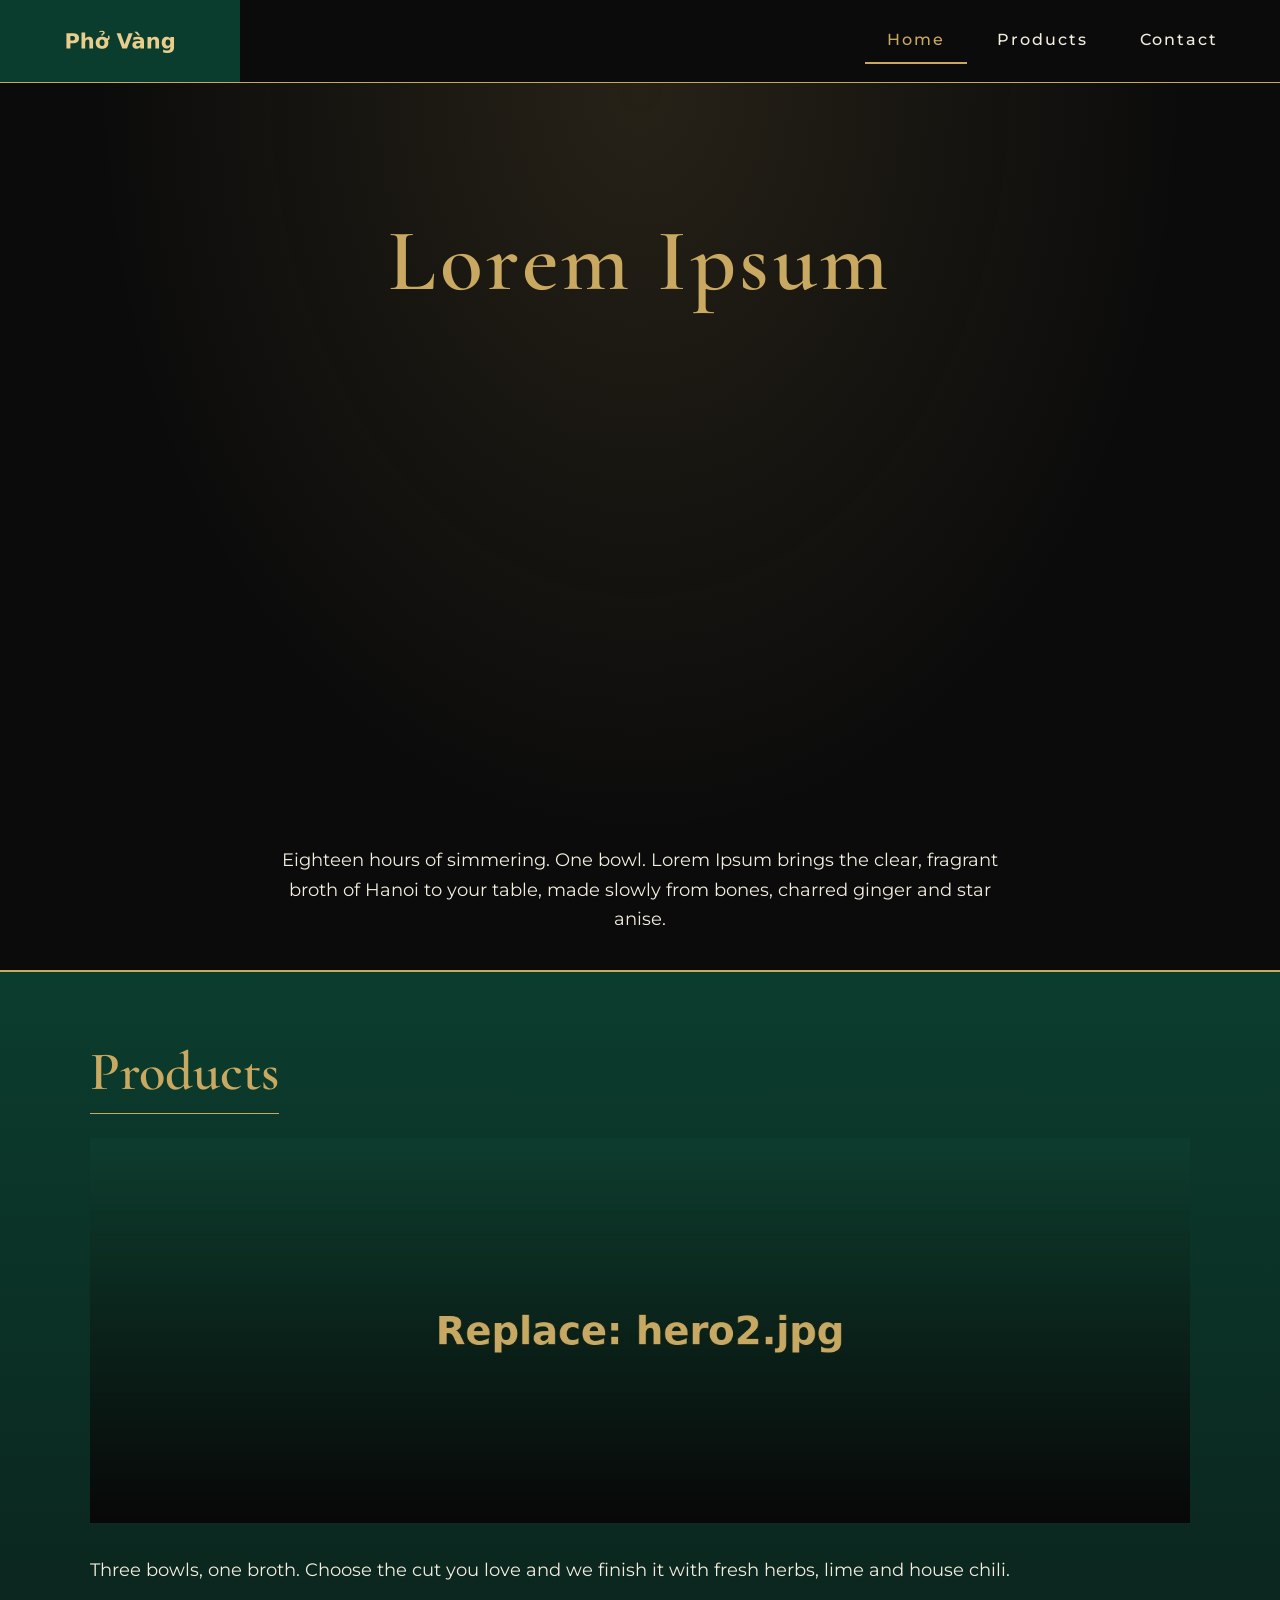
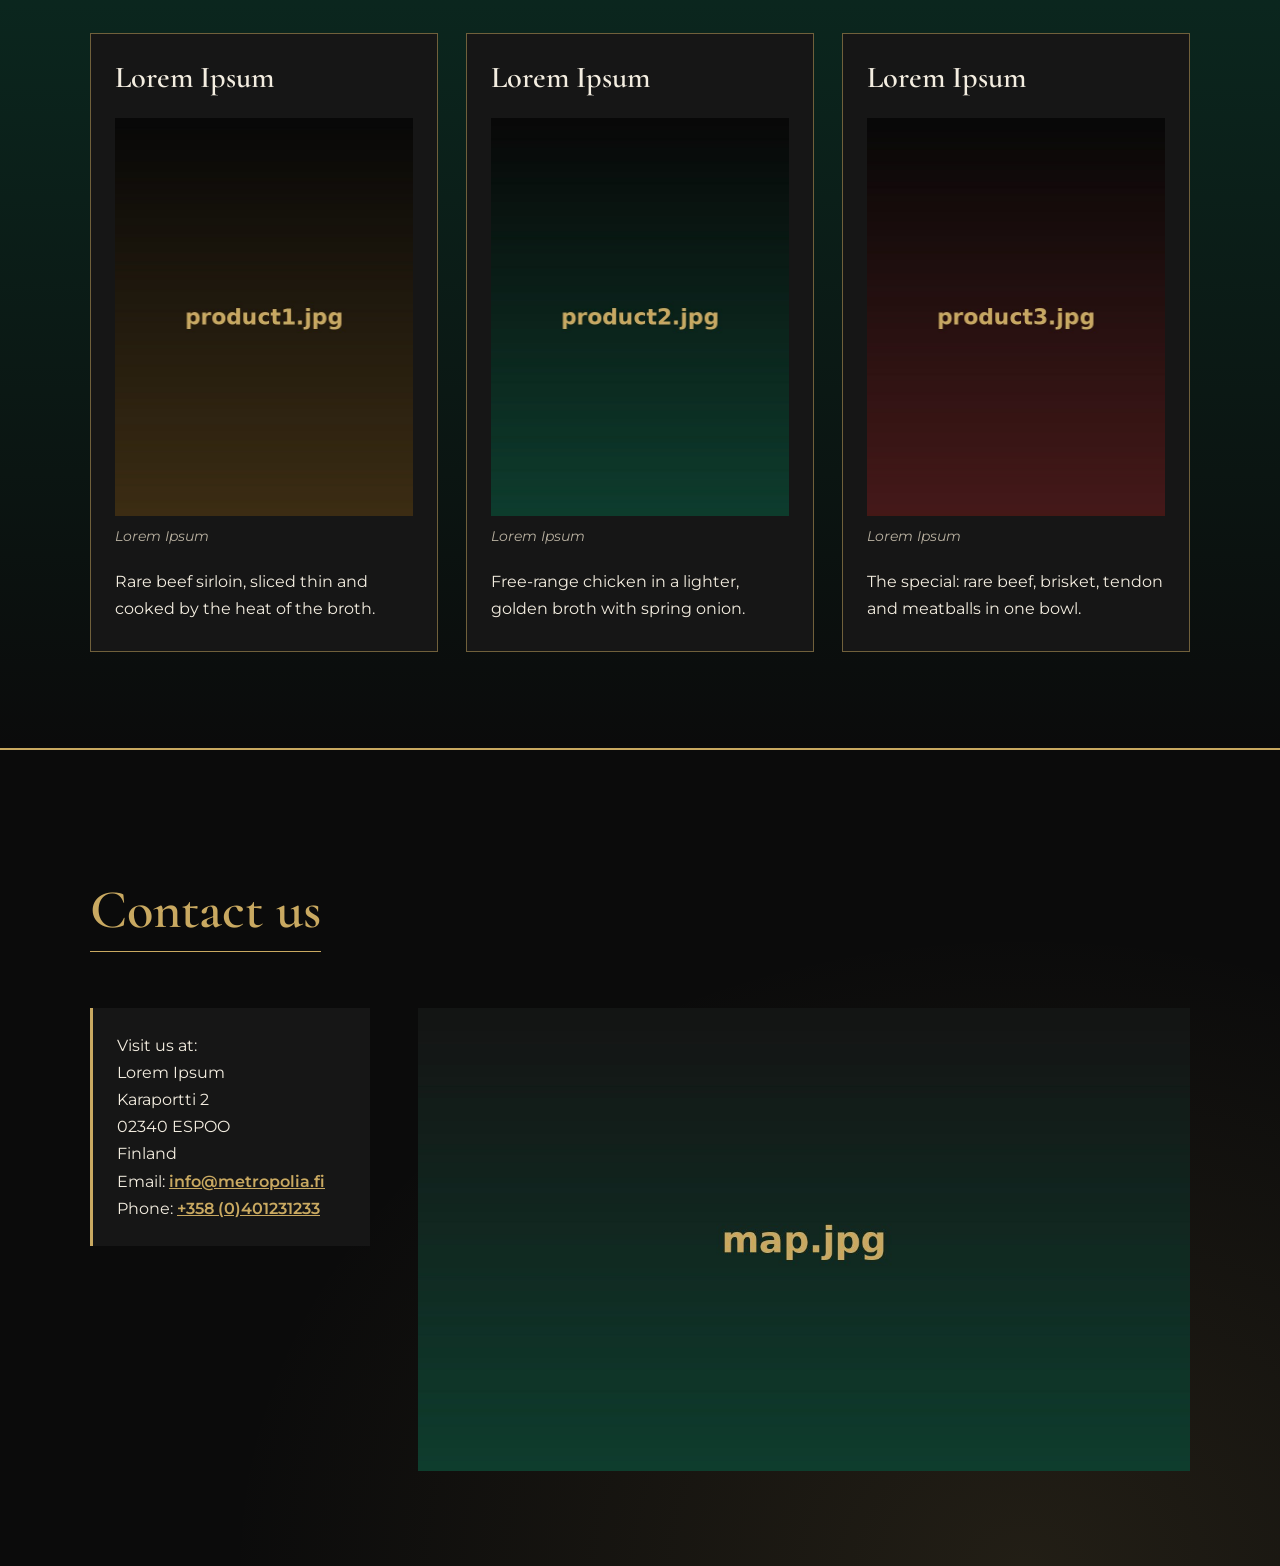
==== index.html @ 90ab78d2 "Initial website project" ====
<!DOCTYPE html>
<html lang="en">
<head>
  <meta charset="UTF-8">
  <meta name="viewport" content="width=device-width, initial-scale=1.0">
  <meta name="description" content="lorem ipsum dolor sit amet, consectetur adipiscing elit.">
  <title>Lorem Ipsum</title>
  <link rel="preconnect" href="https://fonts.googleapis.com">
  <link rel="preconnect" href="https://fonts.gstatic.com" crossorigin>
  <link href="https://fonts.googleapis.com/css2?family=Cormorant+Garamond:wght@600;700&amp;family=Montserrat:wght@400;500;600&amp;display=swap" rel="stylesheet">
  <link rel="stylesheet" href="css/style.css">
  <script>document.documentElement.className = "js";</script>
</head>
<body>
<div class="page">
  <header class="site-header">
    <a class="logo" href="#home"><img src="img/logo.png" alt="Lorem Ipsum logo" width="150" height="50"></a>
    <nav aria-label="Main">
      <ul>
        <li><a href="#home" class="active" aria-current="true">Home</a></li>
        <li><a href="#products">Products</a></li>
        <li><a href="#contact">Contact</a></li>
      </ul>
    </nav>
  </header>

  <main>
    <section id="home" class="section section-home">
<div class="container">
      <h1 class="center reveal">Lorem Ipsum</h1>
      <img class="hero reveal-img" src="img/hero.jpg" alt="Steaming bowl of lorem ipsum" width="1600" height="700">
      <p class="intro center reveal">Eighteen hours of simmering. One bowl. Lorem Ipsum brings the clear, fragrant broth of Hanoi to your table, made slowly from bones, charred ginger and star anise.</p>
    </div>
</section>

    <section id="products" class="section section-products">
<div class="container">
      <h2 class="section-title reveal">Products</h2>
      <img class="hero reveal-img" src="img/hero2.jpg" alt="Lorem Ipsum ingredients: herbs, noodles and spices" width="1600" height="560">
      <p class="intro left reveal">Three bowls, one broth. Choose the cut you love and we finish it with fresh herbs, lime and house chili.</p>
      <ul class="products">
        <li class="product reveal">
          <article>
            <h3>Lorem Ipsum</h3>
            <figure>
              <div class="frame"><img src="img/product1.jpg" alt="Bowl of lorem ipsum with rare beef" width="600" height="800"></div>
              <figcaption>Lorem Ipsum</figcaption>
            </figure>
            <p>Rare beef sirloin, sliced thin and cooked by the heat of the broth.</p>
          </article>
        </li>
        <li class="product reveal">
          <article>
            <h3>Lorem Ipsum</h3>
            <figure>
              <div class="frame"><img src="img/product2.jpg" alt="Bowl of lorem ipsum with chicken" width="600" height="800"></div>
              <figcaption>Lorem Ipsum</figcaption>
            </figure>
            <p>Free-range chicken in a lighter, golden broth with spring onion.</p>
          </article>
        </li>
        <li class="product reveal">
          <article>
            <h3>Lorem Ipsum</h3>
            <figure>
              <div class="frame"><img src="img/product3.jpg" alt="Bowl of the special lorem ipsum" width="600" height="800"></div>
              <figcaption>Lorem Ipsum</figcaption>
            </figure>
            <p>The special: rare beef, brisket, tendon and meatballs in one bowl.</p>
          </article>
        </li>
      </ul>
    </div>
</section>

    <section id="contact" class="section section-contact">
<div class="container">
      <h2 class="section-title reveal">Contact us</h2>
      <div class="contact reveal">
        <address>
          Visit us at:<br>
          Lorem Ipsum<br>
          Karaportti 2<br>
          02340 ESPOO<br>
          Finland<br>
          Email: <a href="mailto:info@metropolia.fi">info@metropolia.fi</a><br>
          Phone: <a href="tel:+358401231233">+358 (0)401231233</a>
        </address>
        <img src="img/map.jpg" alt="Map showing Lorem Ipsum location" width="1200" height="720">
      </div>
    </div>
</section>
  </main>
</div>
<script src="js/script.js" defer></script>
</body>
</html>
---- css/style.css ----
/* Fonts: Cormorant Garamond (headings) + Montserrat (text), linked in index.html */
:root {
  --black: #0b0b0b;
  --charcoal: #161616;
  --green: #0b3d2e;
  --gold: #c9a961;
  --cream: #f3ede0;
  --muted: #b8b0a0;
  --header-h: 82px;
}
* { box-sizing: border-box; }
html { scroll-behavior: smooth; }
body {
  margin: 0;
  font-family: "Montserrat", Arial, sans-serif;
  font-size: 1rem;
  line-height: 1.7;
  color: var(--cream);
  background: var(--black);
}
img { max-width: 100%; }

/* header */
.site-header {
  position: sticky; top: 0; z-index: 10;
  display: flex; justify-content: space-between; align-items: stretch;
  min-height: var(--header-h);
  background: var(--black);
  border-bottom: 1px solid var(--gold);
}
.logo { display: flex; align-items: center; justify-content: center; width: 240px; padding: 16px; background: var(--green); }
.logo img { display: block; max-width: 100%; height: auto; }
.site-header nav { display: flex; align-items: center; }
.site-header ul { display: flex; gap: 8px; margin: 0; padding: 0 40px 0 0; list-style: none; }
.site-header nav a {
  display: block; padding: 8px 22px;
  color: var(--cream); text-decoration: none;
  font-weight: 500; letter-spacing: .12em;
  border-bottom: 2px solid transparent;
  transition: color .3s, border-color .3s;
}
.site-header nav a:hover, .site-header nav a:focus, .site-header nav a.active { color: var(--gold); border-bottom-color: var(--gold); }

/* sections */
.section { scroll-margin-top: var(--header-h); padding: 72px 40px 96px; min-height: calc(100vh - var(--header-h)); }
.section + .section { border-top: 2px solid var(--gold); }
.container { max-width: 1100px; margin: 0 auto; }
.section-home { background: radial-gradient(ellipse at 50% 0%, rgba(201,169,97,.14), transparent 60%), var(--black); }
.section-products { background: linear-gradient(to bottom, var(--green), var(--black)); }
.section-contact { background: radial-gradient(ellipse at 80% 100%, rgba(201,169,97,.12), transparent 55%), var(--black); }

h1, h2, h3 { font-family: "Cormorant Garamond", Georgia, serif; font-weight: 600; line-height: 1.05; margin: 0 0 24px; }
h1 { font-size: 5.5rem; letter-spacing: .04em; color: var(--gold); }
h2.section-title { font-size: 3.4rem; color: var(--gold); padding-bottom: 12px; border-bottom: 1px solid var(--gold); display: inline-block; }
h3 { font-size: 1.9rem; color: var(--cream); }
.center { text-align: center; }

.hero { display: block; width: 100%; height: auto; }
.intro { max-width: 720px; margin: 32px auto 0; font-size: 1.1rem; color: var(--cream); }
.intro.left { max-width: none; margin-left: 0; }

/* products */
.products { display: flex; gap: 28px; margin: 48px 0 0; padding: 0; list-style: none; }
.product { flex: 1; padding: 28px 24px; background: var(--charcoal); border: 1px solid rgba(201,169,97,.5); }
.product figure { margin: 0 0 20px; }
.product .frame { overflow: hidden; }
.product img { display: block; width: 100%; height: auto; transition: transform .8s ease; }
.product:hover img { transform: scale(1.06); }
.product figcaption { margin-top: 8px; font-style: italic; color: var(--muted); font-size: .9rem; }
.product p { margin: 0; color: var(--cream); }

/* contact */
.contact { display: flex; gap: 48px; align-items: flex-start; margin-top: 32px; }
.contact address { flex: 0 0 280px; font-style: normal; padding: 24px; background: var(--charcoal); border-left: 3px solid var(--gold); }
.contact a { color: var(--gold); font-weight: 600; }
.contact img { flex: 1; min-width: 0; height: auto; }

/* scroll animations (only when JavaScript is running) */
.js .reveal { transform: translateY(60px); transition: transform 1s cubic-bezier(.2,.7,.2,1); }
.js .reveal.visible { transform: none; }
.js .reveal-img { opacity: 0; transform: scale(1.12); transition: opacity 1.4s ease, transform 2s cubic-bezier(.2,.7,.2,1); }
.js .reveal-img.visible { opacity: 1; transform: none; }
.js .products li:nth-child(2) { transition-delay: .15s; }
.js .products li:nth-child(3) { transition-delay: .3s; }
@media (prefers-reduced-motion: reduce) {
  html { scroll-behavior: auto; }
  .js .reveal, .js .reveal-img { opacity: 1; transform: none; transition: none; }
}
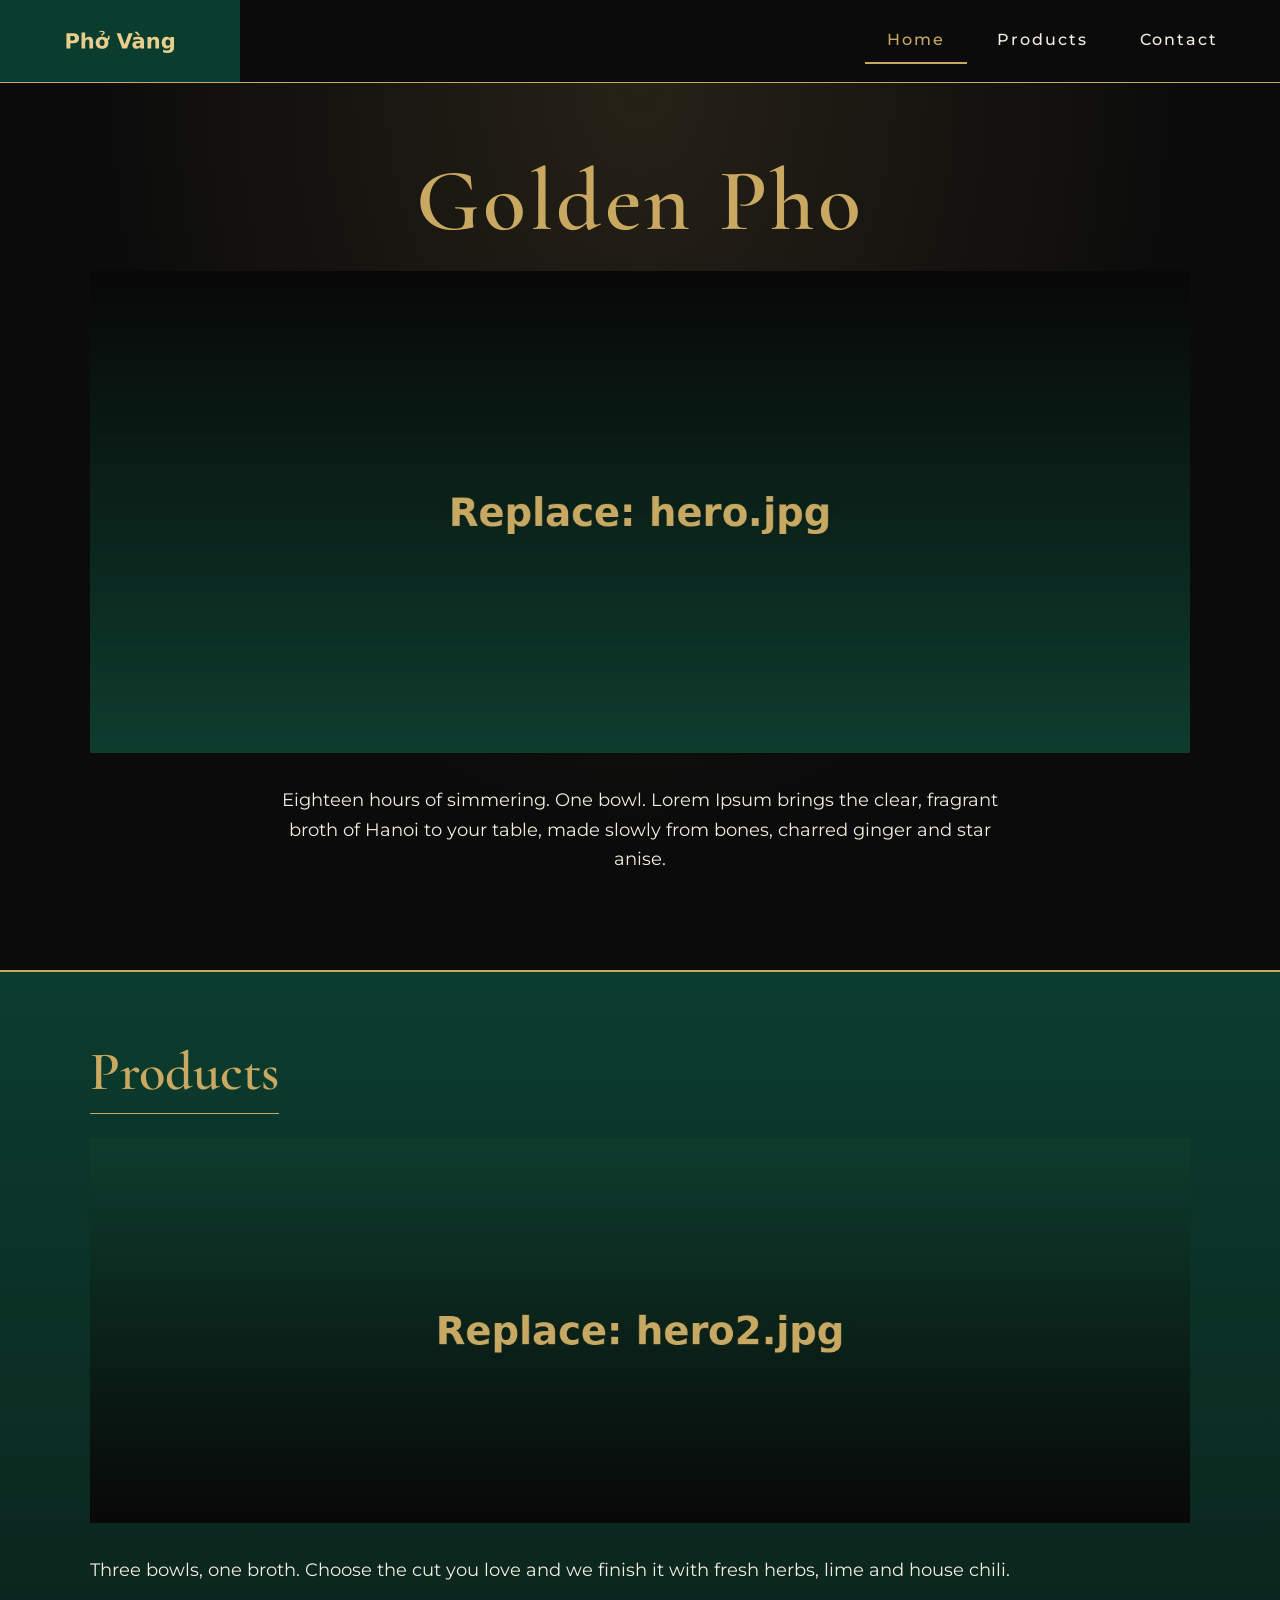
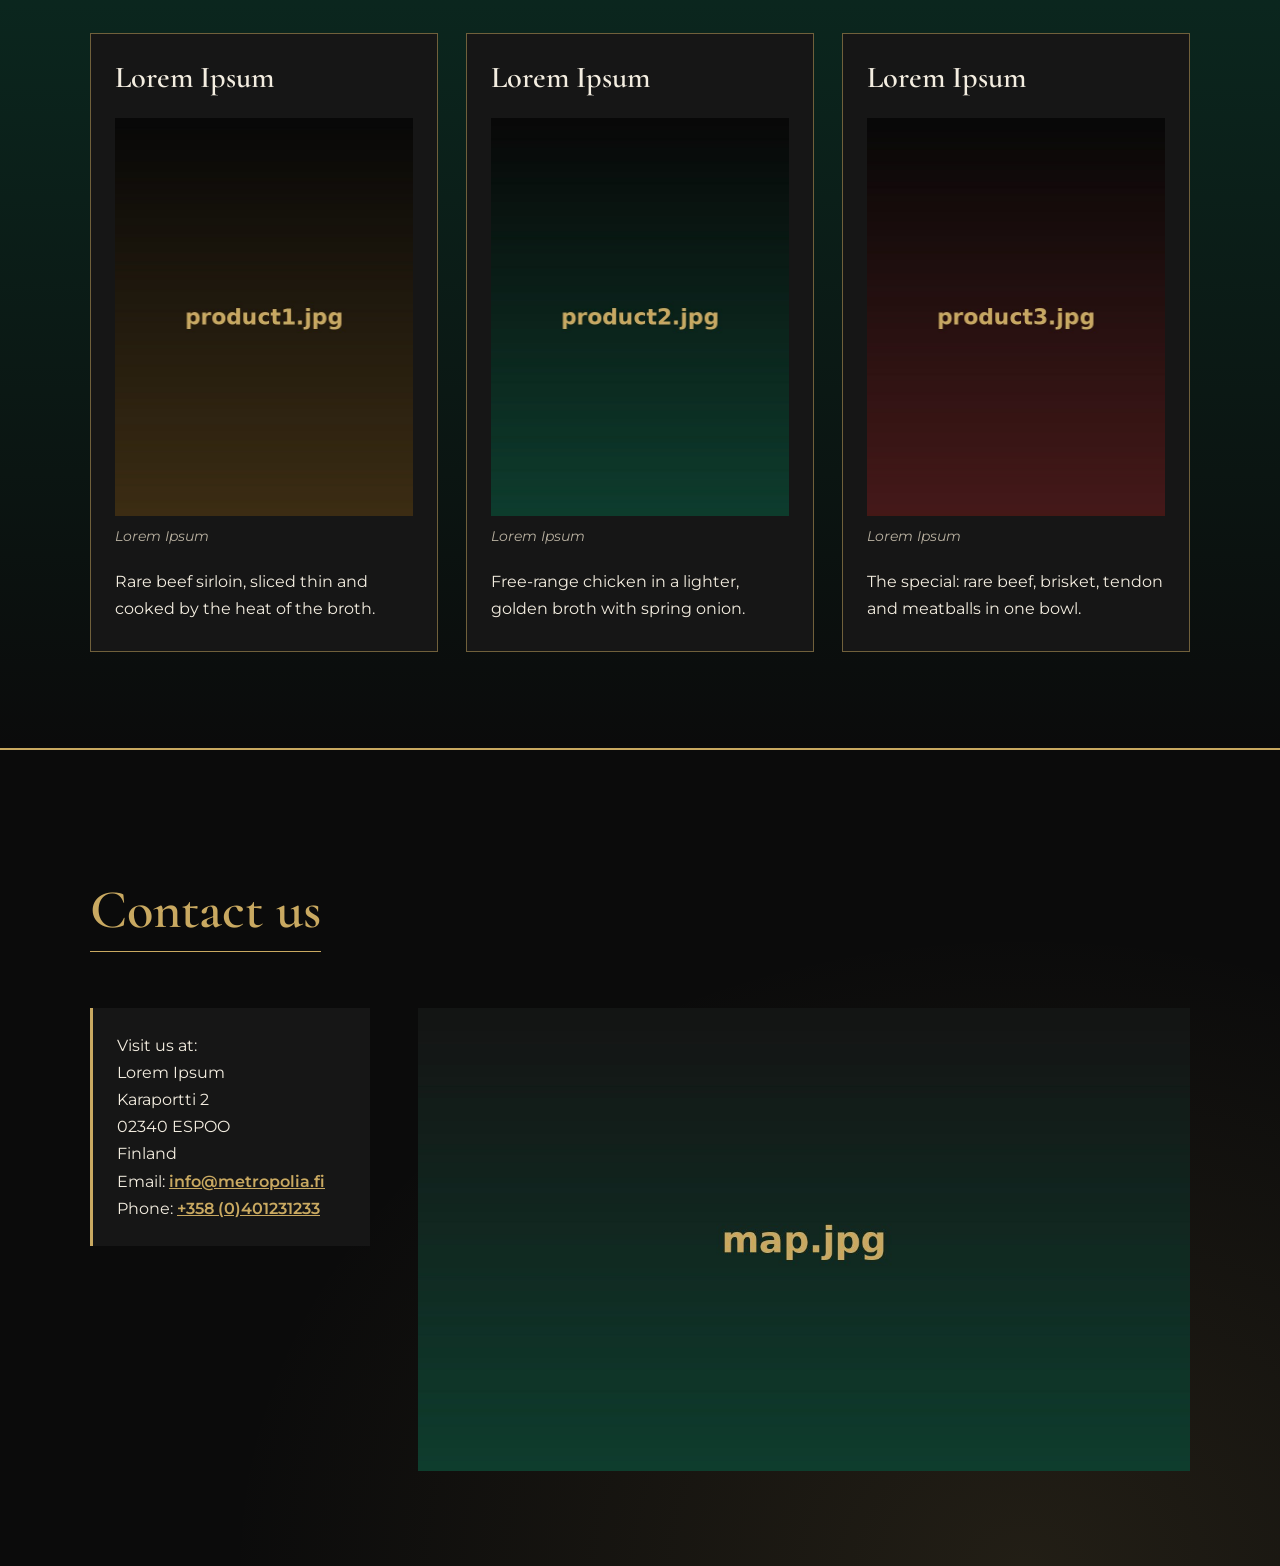
==== commit c847ad19: "change" ====
--- a/index.html
+++ b/index.html
@@ -4,7 +4,7 @@
   <meta charset="UTF-8">
   <meta name="viewport" content="width=device-width, initial-scale=1.0">
   <meta name="description" content="lorem ipsum dolor sit amet, consectetur adipiscing elit.">
-  <title>Lorem Ipsum</title>
+  <title>Pho</title>
   <link rel="preconnect" href="https://fonts.googleapis.com">
   <link rel="preconnect" href="https://fonts.gstatic.com" crossorigin>
   <link href="https://fonts.googleapis.com/css2?family=Cormorant+Garamond:wght@600;700&amp;family=Montserrat:wght@400;500;600&amp;display=swap" rel="stylesheet">
@@ -27,7 +27,7 @@
   <main>
     <section id="home" class="section section-home">
 <div class="container">
-      <h1 class="center reveal">Lorem Ipsum</h1>
+      <h1 class="center reveal">Golden Pho</h1>
       <img class="hero reveal-img" src="img/hero.jpg" alt="Steaming bowl of lorem ipsum" width="1600" height="700">
       <p class="intro center reveal">Eighteen hours of simmering. One bowl. Lorem Ipsum brings the clear, fragrant broth of Hanoi to your table, made slowly from bones, charred ginger and star anise.</p>
     </div>
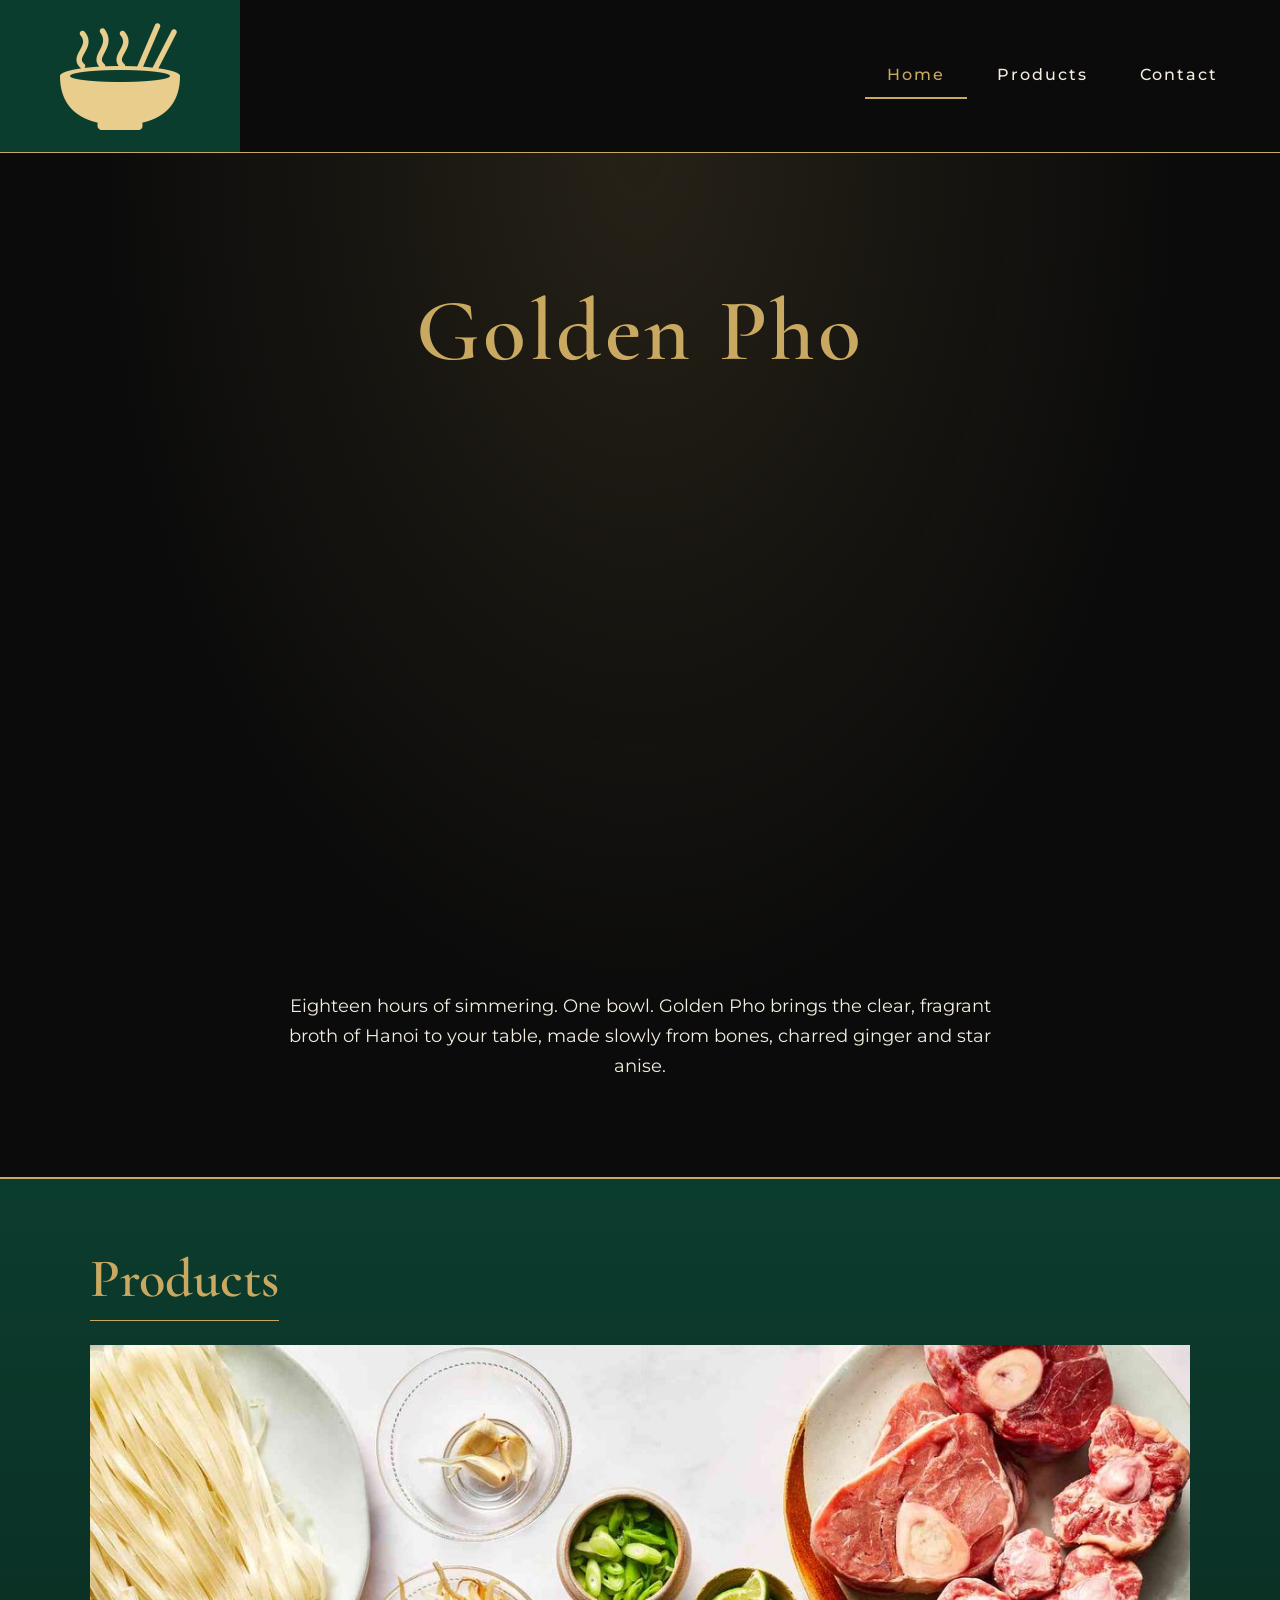
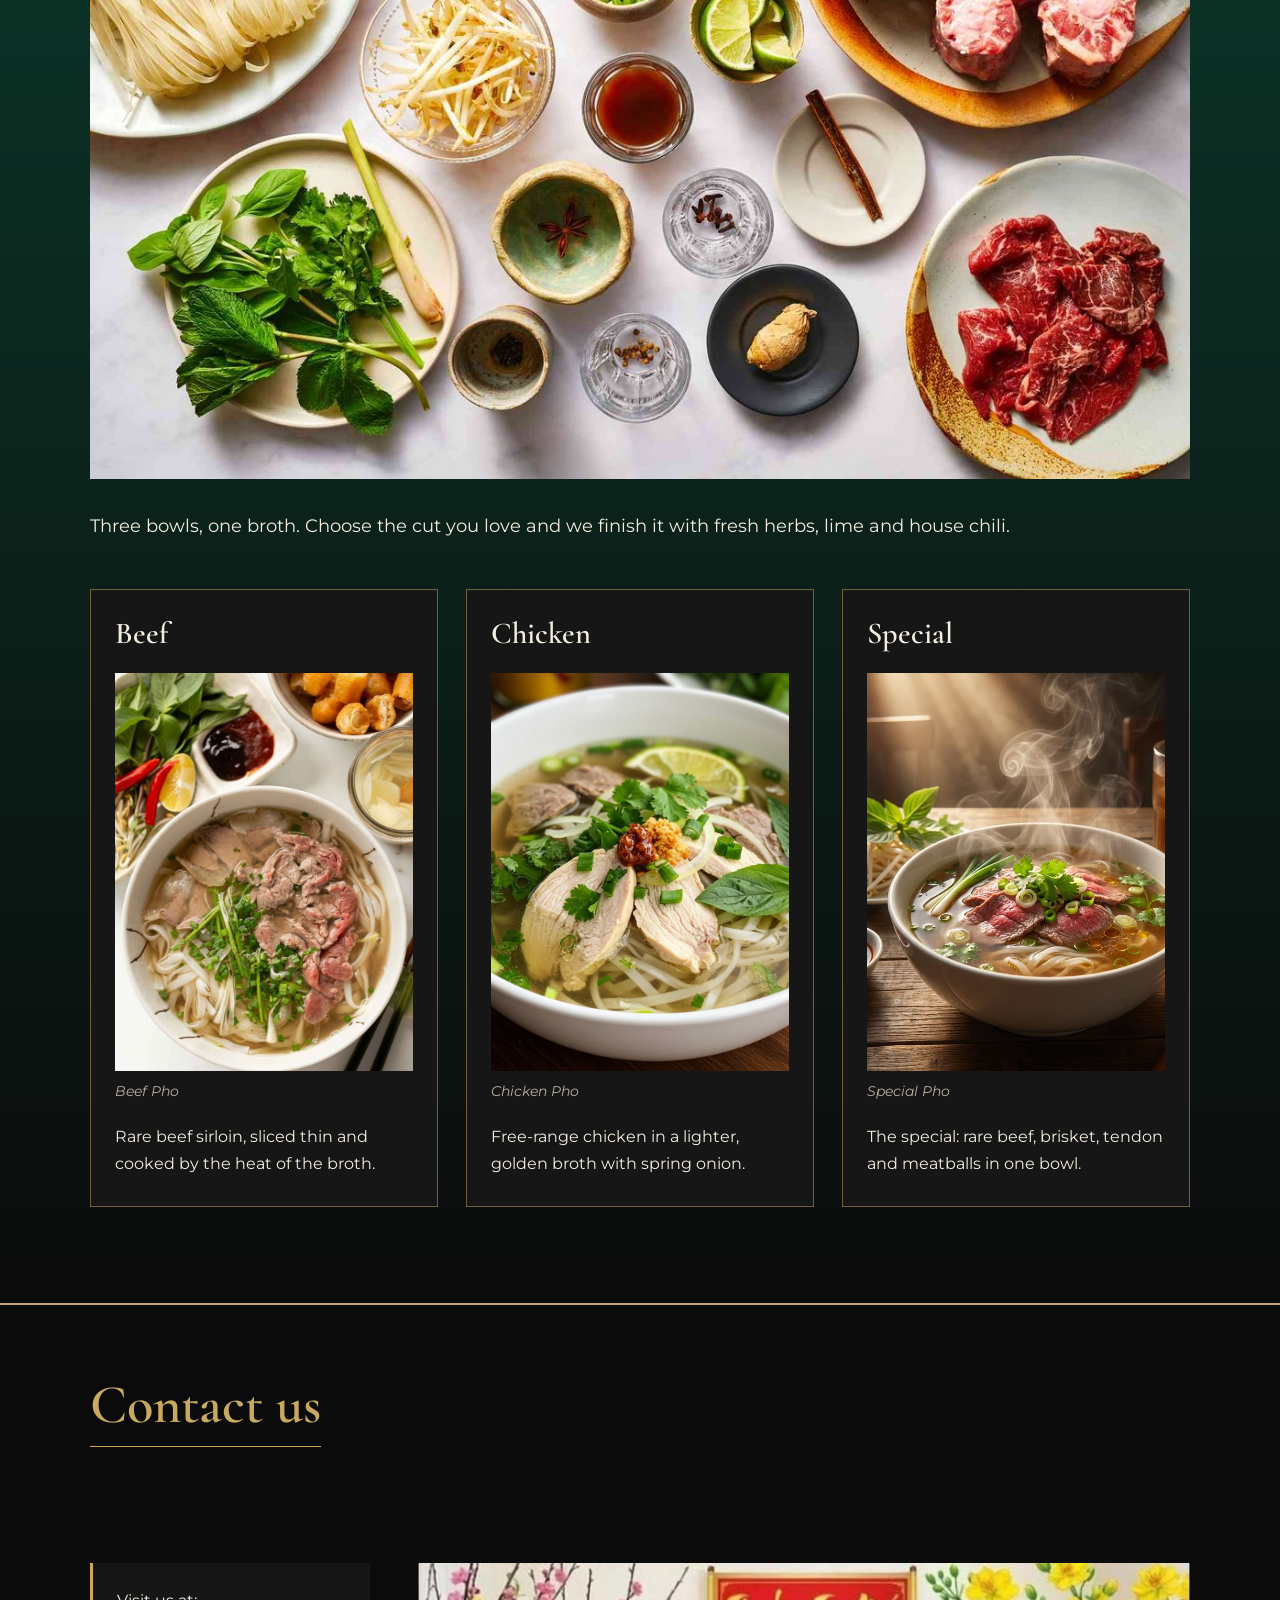
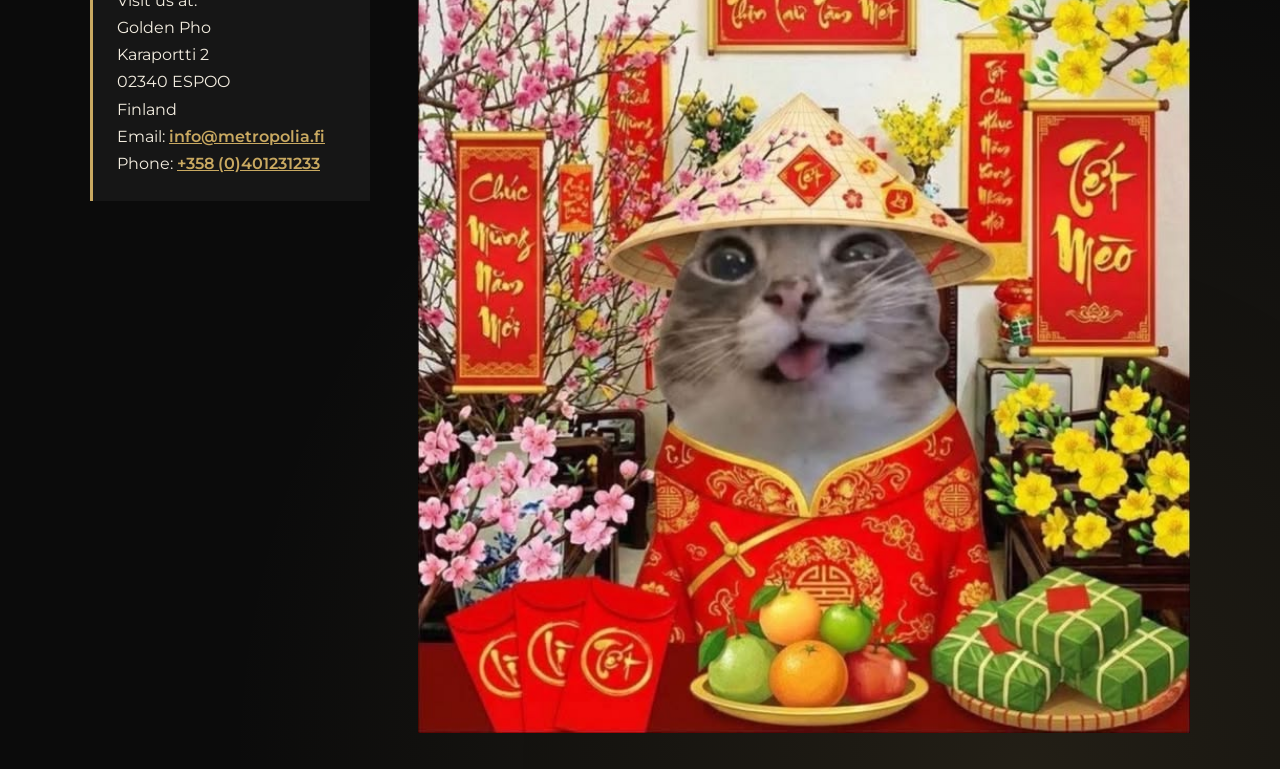
==== commit 88475025: "done" ====
--- a/index.html
+++ b/index.html
@@ -3,8 +3,8 @@
 <head>
   <meta charset="UTF-8">
   <meta name="viewport" content="width=device-width, initial-scale=1.0">
-  <meta name="description" content="lorem ipsum dolor sit amet, consectetur adipiscing elit.">
-  <title>Pho</title>
+  <meta name="description" content="Golden Pho - slow-simmered Vietnamese pho. Home, products and contact on one page.">
+  <title>Golden Pho</title>
   <link rel="preconnect" href="https://fonts.googleapis.com">
   <link rel="preconnect" href="https://fonts.gstatic.com" crossorigin>
   <link href="https://fonts.googleapis.com/css2?family=Cormorant+Garamond:wght@600;700&amp;family=Montserrat:wght@400;500;600&amp;display=swap" rel="stylesheet">
@@ -12,9 +12,8 @@
   <script>document.documentElement.className = "js";</script>
 </head>
 <body>
-<div class="page">
   <header class="site-header">
-    <a class="logo" href="#home"><img src="img/logo.png" alt="Lorem Ipsum logo" width="150" height="50"></a>
+    <a class="logo" href="#home"><img src="img/logo.png" alt="Golden Pho logo" width="150" height="50"></a>
     <nav aria-label="Main">
       <ul>
         <li><a href="#home" class="active" aria-current="true">Home</a></li>
@@ -26,72 +25,72 @@
 
   <main>
     <section id="home" class="section section-home">
-<div class="container">
-      <h1 class="center reveal">Golden Pho</h1>
-      <img class="hero reveal-img" src="img/hero.jpg" alt="Steaming bowl of lorem ipsum" width="1600" height="700">
-      <p class="intro center reveal">Eighteen hours of simmering. One bowl. Lorem Ipsum brings the clear, fragrant broth of Hanoi to your table, made slowly from bones, charred ginger and star anise.</p>
-    </div>
-</section>
+      <div class="container">
+        <h1 class="center reveal">Golden Pho</h1>
+        <img class="hero reveal-img" src="img/hero.jpg" alt="Steaming bowl of pho" width="1600" height="700">
+        <p class="intro center reveal">Eighteen hours of simmering. One bowl. Golden Pho brings the clear, fragrant broth of Hanoi to your table, made slowly from bones, charred ginger and star anise.</p>
+      </div>
+    </section>
 
     <section id="products" class="section section-products">
-<div class="container">
-      <h2 class="section-title reveal">Products</h2>
-      <img class="hero reveal-img" src="img/hero2.jpg" alt="Lorem Ipsum ingredients: herbs, noodles and spices" width="1600" height="560">
-      <p class="intro left reveal">Three bowls, one broth. Choose the cut you love and we finish it with fresh herbs, lime and house chili.</p>
-      <ul class="products">
-        <li class="product reveal">
-          <article>
-            <h3>Lorem Ipsum</h3>
-            <figure>
-              <div class="frame"><img src="img/product1.jpg" alt="Bowl of lorem ipsum with rare beef" width="600" height="800"></div>
-              <figcaption>Lorem Ipsum</figcaption>
-            </figure>
-            <p>Rare beef sirloin, sliced thin and cooked by the heat of the broth.</p>
-          </article>
-        </li>
-        <li class="product reveal">
-          <article>
-            <h3>Lorem Ipsum</h3>
-            <figure>
-              <div class="frame"><img src="img/product2.jpg" alt="Bowl of lorem ipsum with chicken" width="600" height="800"></div>
-              <figcaption>Lorem Ipsum</figcaption>
-            </figure>
-            <p>Free-range chicken in a lighter, golden broth with spring onion.</p>
-          </article>
-        </li>
-        <li class="product reveal">
-          <article>
-            <h3>Lorem Ipsum</h3>
-            <figure>
-              <div class="frame"><img src="img/product3.jpg" alt="Bowl of the special lorem ipsum" width="600" height="800"></div>
-              <figcaption>Lorem Ipsum</figcaption>
-            </figure>
-            <p>The special: rare beef, brisket, tendon and meatballs in one bowl.</p>
-          </article>
-        </li>
-      </ul>
-    </div>
-</section>
+      <div class="container">
+        <h2 class="section-title reveal">Products</h2>
+        <img class="hero reveal-img" src="img/hero2.jpg" alt="Pho ingredients: herbs, noodles and spices" width="1600" height="560">
+        <p class="intro left reveal">Three bowls, one broth. Choose the cut you love and we finish it with fresh herbs, lime and house chili.</p>
+        <ul class="products">
+          <li class="product reveal">
+            <article>
+              <h3>Beef</h3>
+              <figure>
+                <div class="frame"><img src="img/product1.jpg" alt="Bowl of pho with rare beef" width="600" height="800"></div>
+                <figcaption>Beef Pho</figcaption>
+              </figure>
+              <p>Rare beef sirloin, sliced thin and cooked by the heat of the broth.</p>
+            </article>
+          </li>
+          <li class="product reveal">
+            <article>
+              <h3>Chicken</h3>
+              <figure>
+                <div class="frame"><img src="img/product2.jpg" alt="Bowl of pho with chicken" width="600" height="800"></div>
+                <figcaption>Chicken Pho</figcaption>
+              </figure>
+              <p>Free-range chicken in a lighter, golden broth with spring onion.</p>
+            </article>
+          </li>
+          <li class="product reveal">
+            <article>
+              <h3>Special</h3>
+              <figure>
+                <div class="frame"><img src="img/product3.jpg" alt="Bowl of the special pho with mixed toppings" width="600" height="800"></div>
+                <figcaption>Special Pho</figcaption>
+              </figure>
+              <p>The special: rare beef, brisket, tendon and meatballs in one bowl.</p>
+            </article>
+          </li>
+        </ul>
+      </div>
+    </section>
 
     <section id="contact" class="section section-contact">
-<div class="container">
-      <h2 class="section-title reveal">Contact us</h2>
-      <div class="contact reveal">
-        <address>
-          Visit us at:<br>
-          Lorem Ipsum<br>
-          Karaportti 2<br>
-          02340 ESPOO<br>
-          Finland<br>
-          Email: <a href="mailto:info@metropolia.fi">info@metropolia.fi</a><br>
-          Phone: <a href="tel:+358401231233">+358 (0)401231233</a>
-        </address>
-        <img src="img/map.jpg" alt="Map showing Lorem Ipsum location" width="1200" height="720">
+      <div class="container">
+        <h2 class="section-title reveal">Contact us</h2>
+        <div class="contact reveal">
+          <address>
+            Visit us at:<br>
+            Golden Pho<br>
+            Karaportti 2<br>
+            02340 ESPOO<br>
+            Finland<br>
+            Email: <a href="mailto:info@metropolia.fi">info@metropolia.fi</a><br>
+            Phone: <a href="tel:+358401231233">+358 (0)401231233</a>
+          </address>
+          <img src="img/map.jpg" alt="Map showing the Golden Pho location" width="1200" height="720">
+        </div>
       </div>
-    </div>
-</section>
+    </section>
   </main>
-</div>
-<script src="js/script.js" defer></script>
+
+  <script src="js/script.js" defer></script>
 </body>
-</html>
+</html>
--- a/css/style.css
+++ b/css/style.css
@@ -8,8 +8,15 @@
   --muted: #b8b0a0;
   --header-h: 82px;
 }
-* { box-sizing: border-box; }
-html { scroll-behavior: smooth; }
+
+* {
+  box-sizing: border-box;
+}
+
+html {
+  scroll-behavior: smooth;
+}
+
 body {
   margin: 0;
   font-family: "Montserrat", Arial, sans-serif;
@@ -18,71 +25,262 @@
   color: var(--cream);
   background: var(--black);
 }
-img { max-width: 100%; }
+
+img {
+  max-width: 100%;
+}
 
 /* header */
 .site-header {
-  position: sticky; top: 0; z-index: 10;
-  display: flex; justify-content: space-between; align-items: stretch;
+  position: sticky;
+  top: 0;
+  z-index: 10;
+  display: flex;
+  justify-content: space-between;
+  align-items: stretch;
   min-height: var(--header-h);
   background: var(--black);
   border-bottom: 1px solid var(--gold);
 }
-.logo { display: flex; align-items: center; justify-content: center; width: 240px; padding: 16px; background: var(--green); }
-.logo img { display: block; max-width: 100%; height: auto; }
-.site-header nav { display: flex; align-items: center; }
-.site-header ul { display: flex; gap: 8px; margin: 0; padding: 0 40px 0 0; list-style: none; }
+
+.logo {
+  display: flex;
+  align-items: center;
+  justify-content: center;
+  width: 240px;
+  padding: 16px;
+  background: var(--green);
+}
+
+.logo img {
+  display: block;
+  max-width: 100%;
+  height: auto;
+}
+
+.site-header nav {
+  display: flex;
+  align-items: center;
+}
+
+.site-header ul {
+  display: flex;
+  gap: 8px;
+  margin: 0;
+  padding: 0 40px 0 0;
+  list-style: none;
+}
+
 .site-header nav a {
-  display: block; padding: 8px 22px;
-  color: var(--cream); text-decoration: none;
-  font-weight: 500; letter-spacing: .12em;
+  display: block;
+  padding: 8px 22px;
+  color: var(--cream);
+  text-decoration: none;
+  font-weight: 500;
+  letter-spacing: .12em;
   border-bottom: 2px solid transparent;
   transition: color .3s, border-color .3s;
 }
-.site-header nav a:hover, .site-header nav a:focus, .site-header nav a.active { color: var(--gold); border-bottom-color: var(--gold); }
+
+.site-header nav a:hover,
+.site-header nav a:focus,
+.site-header nav a.active {
+  color: var(--gold);
+  border-bottom-color: var(--gold);
+}
 
 /* sections */
-.section { scroll-margin-top: var(--header-h); padding: 72px 40px 96px; min-height: calc(100vh - var(--header-h)); }
-.section + .section { border-top: 2px solid var(--gold); }
-.container { max-width: 1100px; margin: 0 auto; }
-.section-home { background: radial-gradient(ellipse at 50% 0%, rgba(201,169,97,.14), transparent 60%), var(--black); }
-.section-products { background: linear-gradient(to bottom, var(--green), var(--black)); }
-.section-contact { background: radial-gradient(ellipse at 80% 100%, rgba(201,169,97,.12), transparent 55%), var(--black); }
-
-h1, h2, h3 { font-family: "Cormorant Garamond", Georgia, serif; font-weight: 600; line-height: 1.05; margin: 0 0 24px; }
-h1 { font-size: 5.5rem; letter-spacing: .04em; color: var(--gold); }
-h2.section-title { font-size: 3.4rem; color: var(--gold); padding-bottom: 12px; border-bottom: 1px solid var(--gold); display: inline-block; }
-h3 { font-size: 1.9rem; color: var(--cream); }
-.center { text-align: center; }
-
-.hero { display: block; width: 100%; height: auto; }
-.intro { max-width: 720px; margin: 32px auto 0; font-size: 1.1rem; color: var(--cream); }
-.intro.left { max-width: none; margin-left: 0; }
+.section {
+  scroll-margin-top: var(--header-h);
+  padding: 72px 40px 96px;
+  min-height: calc(100vh - var(--header-h));
+}
+
+.section+.section {
+  border-top: 2px solid var(--gold);
+}
+
+.container {
+  max-width: 1100px;
+  margin: 0 auto;
+}
+
+.section-home {
+  background: radial-gradient(ellipse at 50% 0%, rgba(201, 169, 97, .14), transparent 60%), var(--black);
+}
+
+.section-products {
+  background: linear-gradient(to bottom, var(--green), var(--black));
+}
+
+.section-contact {
+  background: radial-gradient(ellipse at 80% 100%, rgba(201, 169, 97, .12), transparent 55%), var(--black);
+}
+
+h1,
+h2,
+h3 {
+  font-family: "Cormorant Garamond", Georgia, serif;
+  font-weight: 600;
+  line-height: 1.05;
+  margin: 0 0 24px;
+}
+
+h1 {
+  font-size: 5.5rem;
+  letter-spacing: .04em;
+  color: var(--gold);
+}
+
+h2.section-title {
+  font-size: 3.4rem;
+  color: var(--gold);
+  padding-bottom: 12px;
+  border-bottom: 1px solid var(--gold);
+  display: inline-block;
+}
+
+h3 {
+  font-size: 1.9rem;
+  color: var(--cream);
+}
+
+.center {
+  text-align: center;
+}
+
+.hero {
+  display: block;
+  width: 100%;
+  height: auto;
+}
+
+.intro {
+  max-width: 720px;
+  margin: 32px auto 0;
+  font-size: 1.1rem;
+  color: var(--cream);
+}
+
+.intro.left {
+  max-width: none;
+  margin-left: 0;
+}
 
 /* products */
-.products { display: flex; gap: 28px; margin: 48px 0 0; padding: 0; list-style: none; }
-.product { flex: 1; padding: 28px 24px; background: var(--charcoal); border: 1px solid rgba(201,169,97,.5); }
-.product figure { margin: 0 0 20px; }
-.product .frame { overflow: hidden; }
-.product img { display: block; width: 100%; height: auto; transition: transform .8s ease; }
-.product:hover img { transform: scale(1.06); }
-.product figcaption { margin-top: 8px; font-style: italic; color: var(--muted); font-size: .9rem; }
-.product p { margin: 0; color: var(--cream); }
+.products {
+  display: flex;
+  gap: 28px;
+  margin: 48px 0 0;
+  padding: 0;
+  list-style: none;
+}
+
+.product {
+  flex: 1;
+  padding: 28px 24px;
+  background: var(--charcoal);
+  border: 1px solid rgba(201, 169, 97, .5);
+}
+
+.product figure {
+  margin: 0 0 20px;
+}
+
+.product .frame {
+  overflow: hidden;
+}
+
+.product img {
+  display: block;
+  width: 100%;
+  height: auto;
+  aspect-ratio: 3 / 4;
+  object-fit: cover;
+  transition: transform 0.8s ease;
+}
+
+.product:hover img {
+  transform: scale(1.06);
+}
+
+.product figcaption {
+  margin-top: 8px;
+  font-style: italic;
+  color: var(--muted);
+  font-size: .9rem;
+}
+
+.product p {
+  margin: 0;
+  color: var(--cream);
+}
 
 /* contact */
-.contact { display: flex; gap: 48px; align-items: flex-start; margin-top: 32px; }
-.contact address { flex: 0 0 280px; font-style: normal; padding: 24px; background: var(--charcoal); border-left: 3px solid var(--gold); }
-.contact a { color: var(--gold); font-weight: 600; }
-.contact img { flex: 1; min-width: 0; height: auto; }
+.contact {
+  display: flex;
+  gap: 48px;
+  align-items: flex-start;
+  margin-top: 32px;
+}
+
+.contact address {
+  flex: 0 0 280px;
+  font-style: normal;
+  padding: 24px;
+  background: var(--charcoal);
+  border-left: 3px solid var(--gold);
+}
+
+.contact a {
+  color: var(--gold);
+  font-weight: 600;
+}
+
+.contact img {
+  flex: 1;
+  min-width: 0;
+  height: auto;
+}
 
 /* scroll animations (only when JavaScript is running) */
-.js .reveal { transform: translateY(60px); transition: transform 1s cubic-bezier(.2,.7,.2,1); }
-.js .reveal.visible { transform: none; }
-.js .reveal-img { opacity: 0; transform: scale(1.12); transition: opacity 1.4s ease, transform 2s cubic-bezier(.2,.7,.2,1); }
-.js .reveal-img.visible { opacity: 1; transform: none; }
-.js .products li:nth-child(2) { transition-delay: .15s; }
-.js .products li:nth-child(3) { transition-delay: .3s; }
+.js .reveal {
+  transform: translateY(60px);
+  transition: transform 1s cubic-bezier(.2, .7, .2, 1);
+}
+
+.js .reveal.visible {
+  transform: none;
+}
+
+.js .reveal-img {
+  opacity: 0;
+  transform: scale(1.12);
+  transition: opacity 1.4s ease, transform 2s cubic-bezier(.2, .7, .2, 1);
+}
+
+.js .reveal-img.visible {
+  opacity: 1;
+  transform: none;
+}
+
+.js .products li:nth-child(2) {
+  transition-delay: .15s;
+}
+
+.js .products li:nth-child(3) {
+  transition-delay: .3s;
+}
+
 @media (prefers-reduced-motion: reduce) {
-  html { scroll-behavior: auto; }
-  .js .reveal, .js .reveal-img { opacity: 1; transform: none; transition: none; }
-}
+  html {
+    scroll-behavior: auto;
+  }
+
+  .js .reveal,
+  .js .reveal-img {
+    opacity: 1;
+    transform: none;
+    transition: none;
+  }
+}
